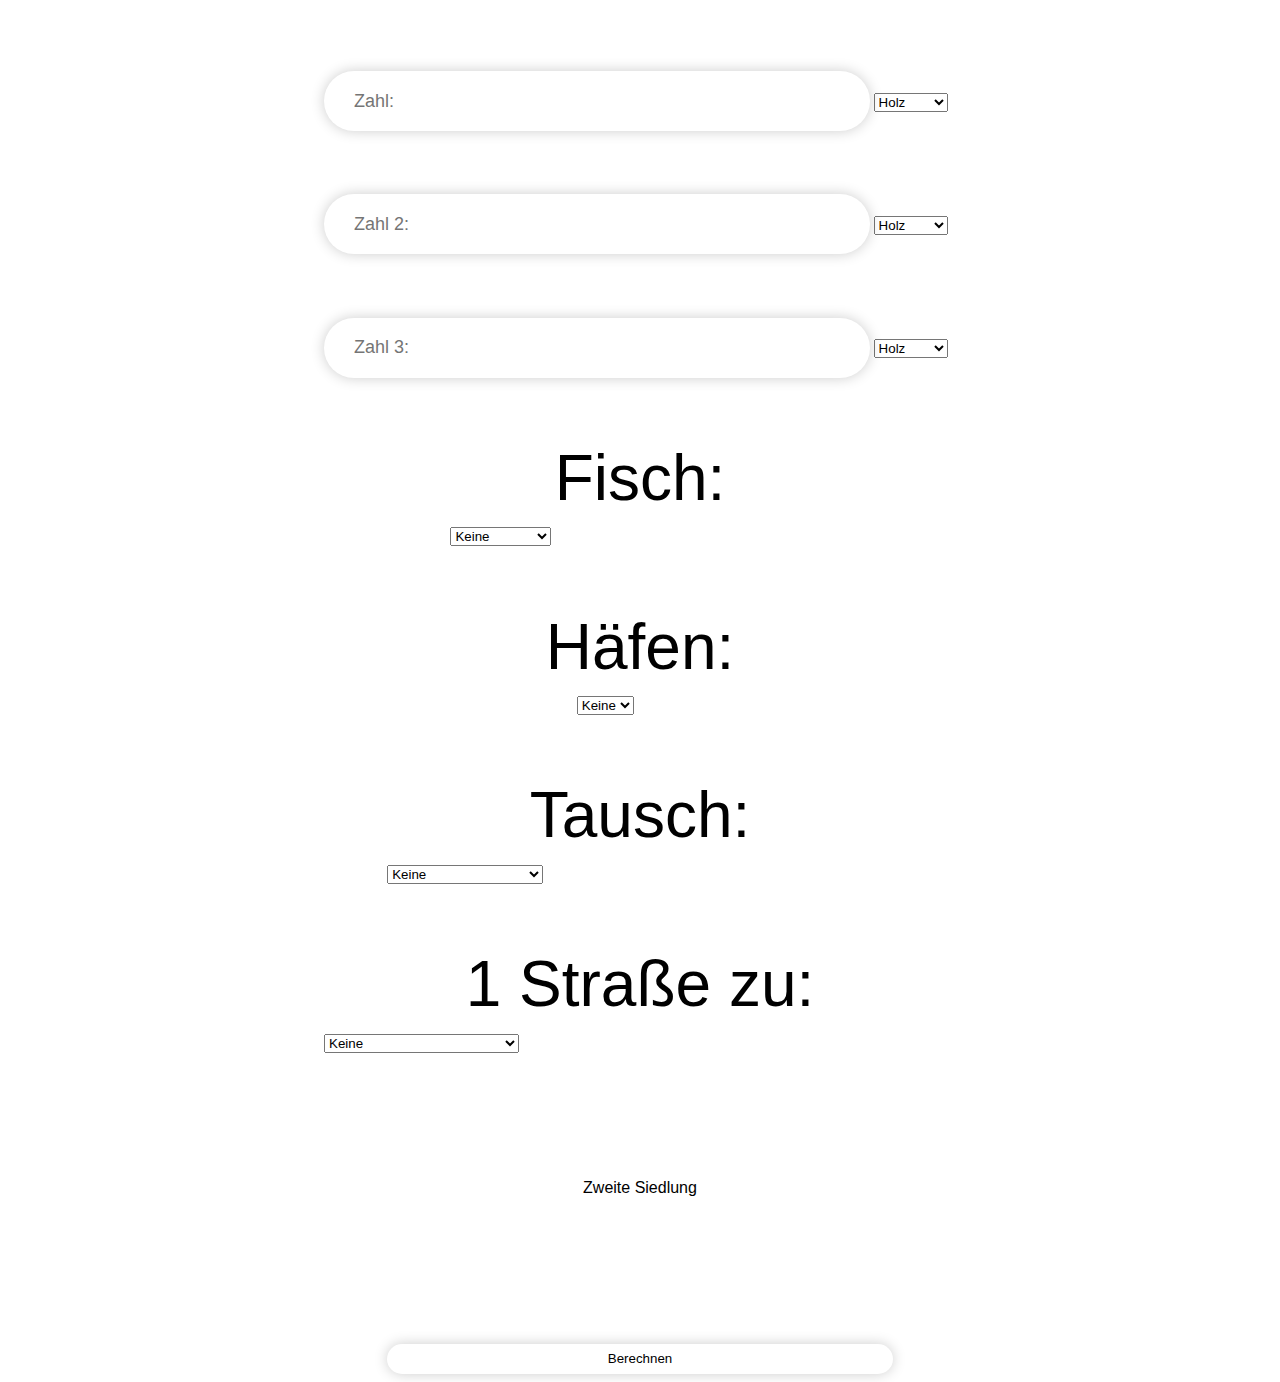
==== index.html @ 4ce2deca "neu" ====
<!DOCTYPE html>
<html>
    <head>
        <title>Title</title>
        <meta charset="utf-8">
        <meta name="viewport" content="width=device-width, initial-scale=1">
        <link rel="stylesheet" href="Calculator.css" />
		<script src="https://ajax.googleapis.com/ajax/libs/jquery/3.3.1/jquery.min.js"></script>
        <script src="Calculator.js"></script>
    </head>
    <body>
	
	<input class = "neu" placeholder = "Zahl:">
<select class="select">
	<option value="volvo">Holz</option>
    <option value="saab">Getreide</option>
    <option value="opel">Lehm</option>
    <option value="audi">Schaf</option>
    <option value="audi1">Stein</option>
</select>

<input class = "neu1" placeholder = "Zahl 2:">
	
	<select class = "select1">
  <option value="volvo">Holz</option>
  <option value="saab">Getreide</option>
  <option value="opel">Lehm</option>
  <option value="audi">Schaf</option>
  <option value="audi1">Stein</option>
</select>

<input class = "neu2" placeholder = "Zahl 3:">
	
	<select class = "select2">
  <option value="volvo">Holz</option>
  <option value="saab">Getreide</option>
  <option value="opel">Lehm</option>
  <option value="audi">Schaf</option>
  <option value="audi1">Stein</option>
</select>

<div style = "text-align: center; margin-top: 5%; font-family: arial; font-size: 5vw">Fisch:</div>
<select class = "select3" style = "margin-top: 1%; margin-left: 35%">
<option value="volvo">Keine</option>
  <option value="volvo1">8 oder 6</option>
  <option value="saab">5 oder 9</option>
  <option value="opel">10 oder 4</option>
  <option value="audi">Fisch in Mitte</option>
</select>

<div style = "text-align: center; margin-top: 5%; font-family: arial; font-size: 5vw">Häfen:</div>
<select class = "select4 "style = "margin-top: 1%; margin-left: 45%">
<option value="volvo">Keine</option>
  <option value="audi">1</option>
  <option value="saab">2</option>
  <option value="opel">3+</option>
  </select>

  <div style = "text-align: center; margin-top: 5%; font-family: arial; font-size: 5vw">Tausch:</div>
<select class = "select5 "style = "margin-top: 1%; margin-left: 30%">
<option value="volvo">Keine</option>
  <option value="volvo1">2/1 bei gutem Rohstoff</option>
  <option value="saab">3/1</option>
</select>

<div style = "text-align: center; margin-top: 5%; font-family: arial; font-size: 5vw">1 Straße zu:</div>
<select class = "select6" style = "margin-top: 1%; margin-left: 25%">
<option value="audi1">Keine</option>
<option value="audi2">Fisch in Mitte</option>
  <option value="audi3">Benötigter Rohstoff über 3/11</option>
  <option value="saab">Hafen</option>
  <option value="audi">2/1 bei gutem Rohstoff</option>
  <option value="audi4">3/1</option>
</select>

<div class = "neu3">	
	<input class = "neu4" placeholder = "Zahl:">
<select class="select7">
	<option value="volvo">Holz</option>
    <option value="saab">Getreide</option>
    <option value="opel">Lehm</option>
    <option value="audi">Schaf</option>
    <option value="audi1">Stein</option>
</select>

<input class = "neu5" placeholder = "Zahl 2:">
	
	<select class = "select8">
  <option value="volvo">Holz</option>
  <option value="saab">Getreide</option>
  <option value="opel">Lehm</option>
  <option value="audi">Schaf</option>
  <option value="audi1">Stein</option>
</select>

<input class = "neu6" placeholder = "Zahl 3:">
	
	<select class = "select9">
  <option value="volvo">Holz</option>
  <option value="saab">Getreide</option>
  <option value="opel">Lehm</option>
  <option value="audi">Schaf</option>
  <option value="audi1">Stein</option>
</select>

<div style = "text-align: center; margin-top: 5%; font-family: arial; font-size: 5vw">Fisch:</div>
<select class = "select10" style = "margin-top: 1%; margin-left: 35%">
<option value="volvo">Keine</option>
  <option value="volvo1">8 oder 6</option>
  <option value="saab">5 oder 9</option>
  <option value="opel">10 oder 4</option>
  <option value="audi">Fisch in Mitte</option>
</select>

<div style = "text-align: center; margin-top: 5%; font-family: arial; font-size: 5vw">Häfen:</div>
<select class = "select11 "style = "margin-top: 1%; margin-left: 45%">
<option value="volvo">Keine</option>
  <option value="audi">1</option>
  <option value="saab">2</option>
  <option value="opel">3+</option>
  </select>

  <div style = "text-align: center; margin-top: 5%; font-family: arial; font-size: 5vw">Tausch:</div>
<select class = "select12 "style = "margin-top: 1%; margin-left: 30%">
<option value="volvo">Keine</option>
  <option value="volvo1">2/1 bei gutem Rohstoff</option>
  <option value="saab">3/1</option>
</select>

<div style = "text-align: center; margin-top: 5%; font-family: arial; font-size: 5vw">1 Straße zu:</div>
<select class = "select13" style = "margin-top: 1%; margin-left: 25%">
<option value="audi1">Keine</option>
<option value="audi2">Fisch in Mitte</option>
  <option value="audi3">Benötigter Rohstoff über 3/11</option>
  <option value="saab">Hafen</option>
  <option value="audi">2/1 bei gutem Rohstoff</option>
  <option value="audi4">3/1</option>
</select>

</div>

<div class = "click" style = "margin-left: 20%; height: 20px; width: 60%; margin-top: 10%; outline: none; font-family: arial; text-align: center">Zweite Siedlung</div>

<br />

<button class = "button" style = "margin-left: 30%; height: 30px; width: 40%; margin-top: 10%; border: 0; border-radius: 20px; outline: none; background-color: white; box-shadow: 0 5px 18px 0 rgba(0, 0, 0, 0.1); box-shadow: 0 0 14px 0 rgba(0, 0, 0, 0.2)">Berechnen</button>

	<div class = "text"></div>
    </body>
</html>
---- Calculator.css ----
.neu, .neu1, .neu2, .neu4, .neu5, .neu6  {

  background-repeat: no-repeat;
  background-position: 94% 4px;
  -webkit-box-shadow: 0 5px 18px 0 rgba(0, 0, 0, 0.1);
  -moz-box-shadow: 0 5px 18px 0 rgba(0, 0, 0, 0.1);
  box-shadow: 0 5px 18px 0 rgba(0, 0, 0, 0.1);
  box-shadow: 0 0 14px 0 rgba(0, 0, 0, 0.2);
  padding: 15px 10px;
  position: relative;
  margin-left:  25%;
  outline: none;
  padding-left: 30px;
  background-size: 50px;
  width:  40%;
  height: 30px;
  margin-top: 5%;
  border-radius: 40px;
  background-color: #ffffff;
  color: #9b9b9b !important;
  font-size: 18px !important;
  border: none;
  -webkit-transition: width 0.5s ease-in-out;
  -moz-transition: width 0.5s ease-in-out;
  -o-transition: width 0.5s ease-in-out;
  transition: width 0.5s ease-in-out;


}

.neu3 {

display: none;
margin-top: 10%;

}
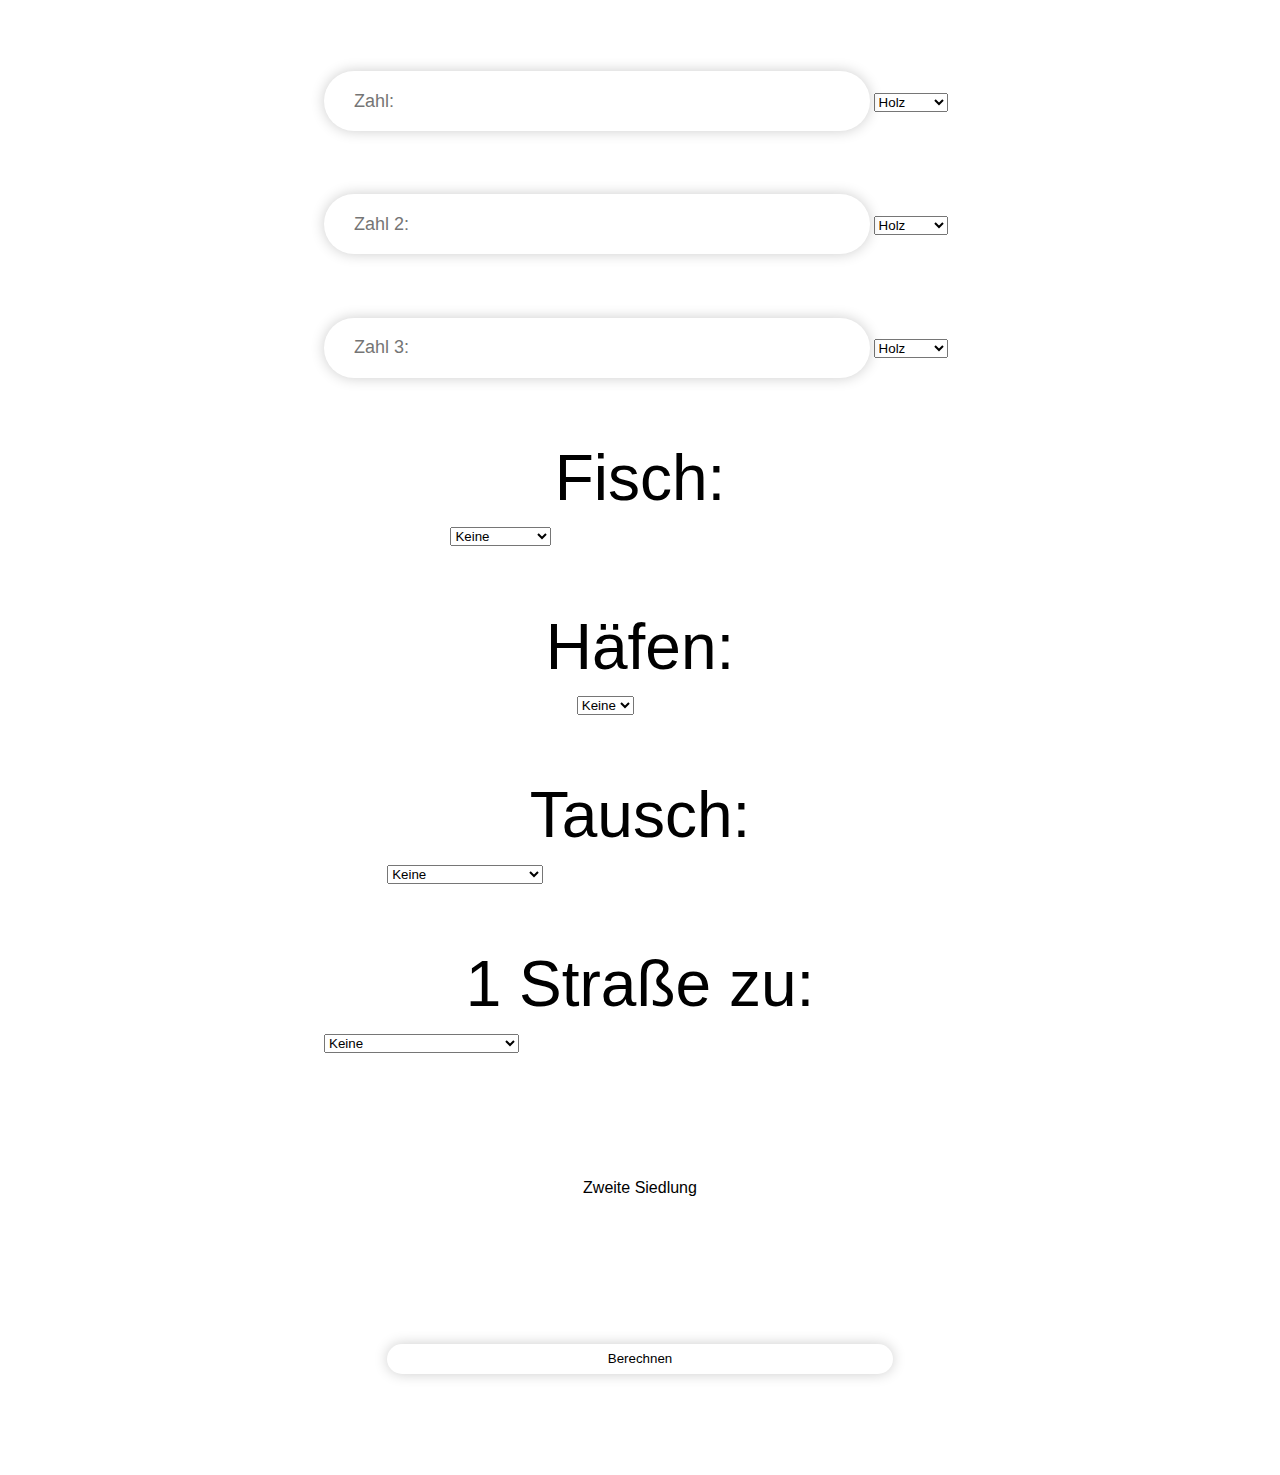
==== commit 8bf1b338: "neu" ====
--- a/index.html
+++ b/index.html
@@ -145,6 +145,6 @@
 
 <button class = "button" style = "margin-left: 30%; height: 30px; width: 40%; margin-top: 10%; border: 0; border-radius: 20px; outline: none; background-color: white; box-shadow: 0 5px 18px 0 rgba(0, 0, 0, 0.1); box-shadow: 0 0 14px 0 rgba(0, 0, 0, 0.2)">Berechnen</button>
 
-	<div class = "text"></div>
+	<div class = "text" style=" width: 100%; height: 30px; text-align: center; font-family: arial; font-size: 6vw; margin-top: 5%; color: red"></div>
     </body>
 </html>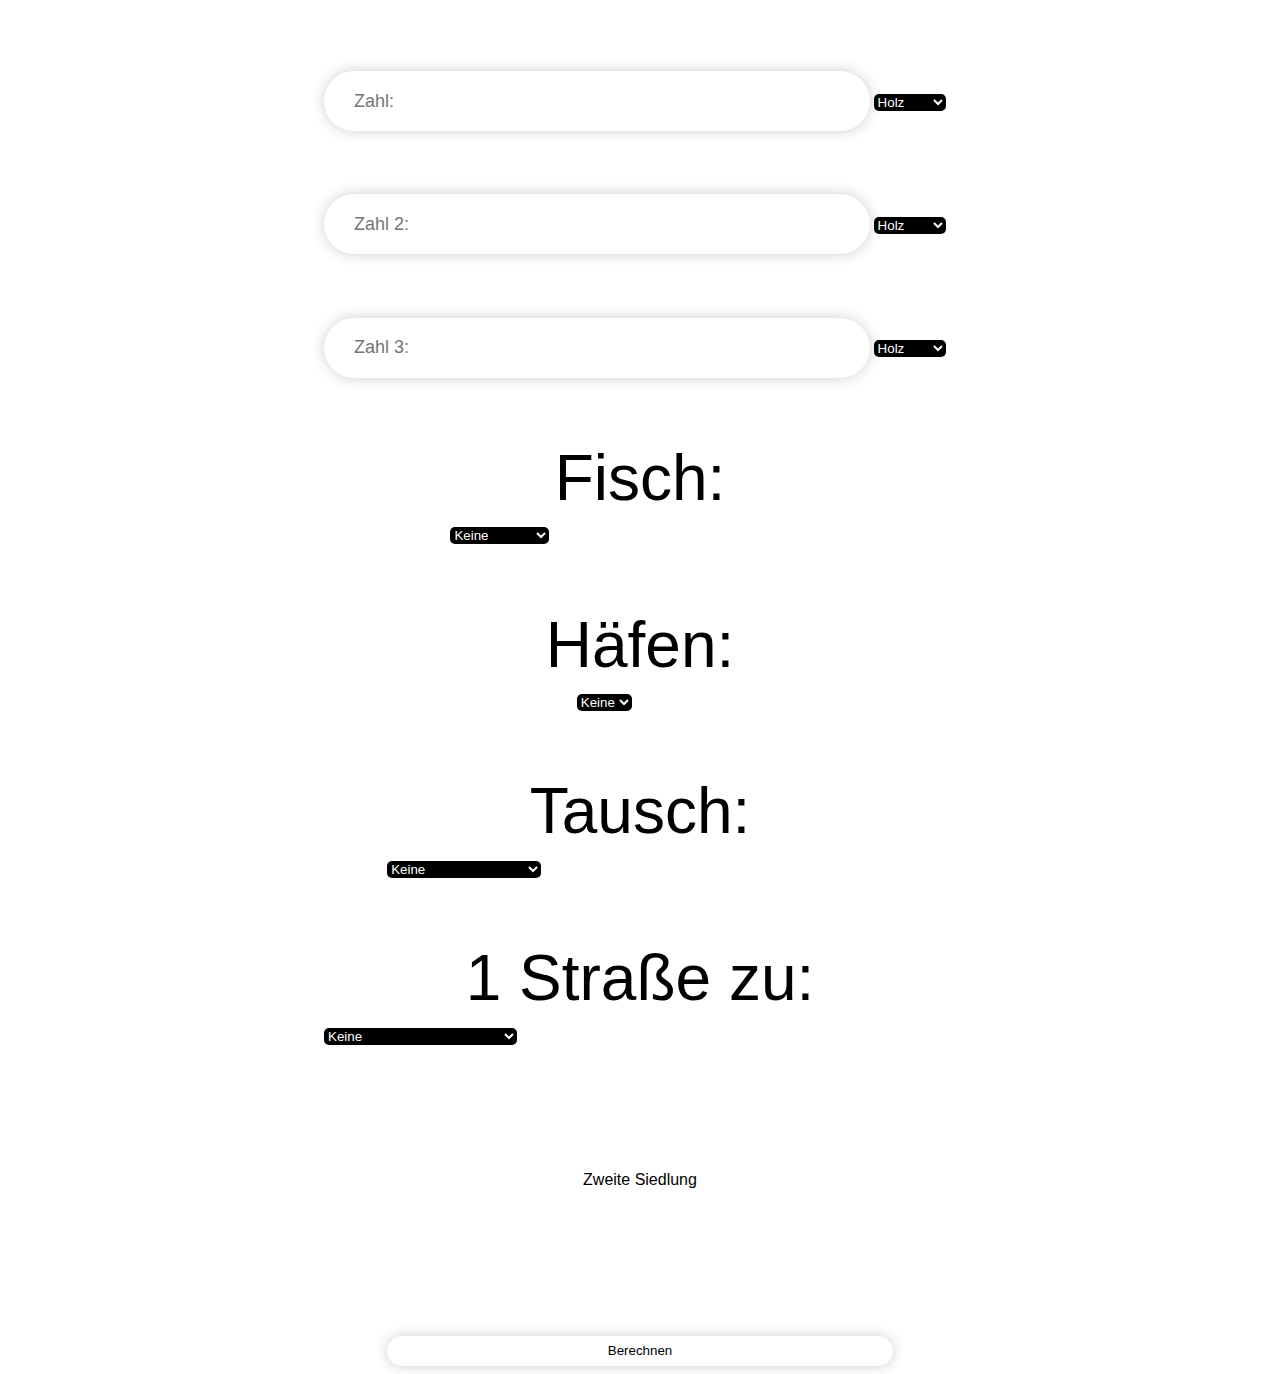
==== commit c09c086f: "neu" ====
--- a/index.html
+++ b/index.html
@@ -11,7 +11,7 @@
     <body>
 	
 	<input class = "neu" placeholder = "Zahl:">
-<select class="select">
+<select class="select" style="background-color: black; color: white; border: 0; border-radius: 5px">
 	<option value="volvo">Holz</option>
     <option value="saab">Getreide</option>
     <option value="opel">Lehm</option>
@@ -21,7 +21,7 @@
 
 <input class = "neu1" placeholder = "Zahl 2:">
 	
-	<select class = "select1">
+	<select class = "select1" style="background-color: black; color: white; border: 0; border-radius: 5px">
   <option value="volvo">Holz</option>
   <option value="saab">Getreide</option>
   <option value="opel">Lehm</option>
@@ -31,7 +31,7 @@
 
 <input class = "neu2" placeholder = "Zahl 3:">
 	
-	<select class = "select2">
+	<select class = "select2" style="background-color: black; color: white; border: 0; border-radius: 5px">
   <option value="volvo">Holz</option>
   <option value="saab">Getreide</option>
   <option value="opel">Lehm</option>
@@ -40,7 +40,7 @@
 </select>
 
 <div style = "text-align: center; margin-top: 5%; font-family: arial; font-size: 5vw">Fisch:</div>
-<select class = "select3" style = "margin-top: 1%; margin-left: 35%">
+<select class = "select3" style = "margin-top: 1%; margin-left: 35%; background-color: black; color: white; border: 0; border-radius: 5px">
 <option value="volvo">Keine</option>
   <option value="volvo1">8 oder 6</option>
   <option value="saab">5 oder 9</option>
@@ -49,7 +49,7 @@
 </select>
 
 <div style = "text-align: center; margin-top: 5%; font-family: arial; font-size: 5vw">Häfen:</div>
-<select class = "select4 "style = "margin-top: 1%; margin-left: 45%">
+<select class = "select4 "style = "margin-top: 1%; margin-left: 45%; background-color: black; color: white; border: 0; border-radius: 5px">
 <option value="volvo">Keine</option>
   <option value="audi">1</option>
   <option value="saab">2</option>
@@ -57,14 +57,14 @@
   </select>
 
   <div style = "text-align: center; margin-top: 5%; font-family: arial; font-size: 5vw">Tausch:</div>
-<select class = "select5 "style = "margin-top: 1%; margin-left: 30%">
+<select class = "select5 "style = "margin-top: 1%; margin-left: 30%; background-color: black; color: white; border: 0; border-radius: 5px">
 <option value="volvo">Keine</option>
   <option value="volvo1">2/1 bei gutem Rohstoff</option>
   <option value="saab">3/1</option>
 </select>
 
 <div style = "text-align: center; margin-top: 5%; font-family: arial; font-size: 5vw">1 Straße zu:</div>
-<select class = "select6" style = "margin-top: 1%; margin-left: 25%">
+<select class = "select6" style = "margin-top: 1%; margin-left: 25%; background-color: black; color: white; border: 0; border-radius: 5px">
 <option value="audi1">Keine</option>
 <option value="audi2">Fisch in Mitte</option>
   <option value="audi3">Benötigter Rohstoff über 3/11</option>
@@ -75,7 +75,7 @@
 
 <div class = "neu3">	
 	<input class = "neu4" placeholder = "Zahl:">
-<select class="select7">
+<select class="select7" style = "background-color: black; color: white; border: 0; border-radius: 5px">
 	<option value="volvo">Holz</option>
     <option value="saab">Getreide</option>
     <option value="opel">Lehm</option>
@@ -85,7 +85,7 @@
 
 <input class = "neu5" placeholder = "Zahl 2:">
 	
-	<select class = "select8">
+	<select class = "select8" style = "background-color: black; color: white; border: 0; border-radius: 5px">
   <option value="volvo">Holz</option>
   <option value="saab">Getreide</option>
   <option value="opel">Lehm</option>
@@ -95,7 +95,7 @@
 
 <input class = "neu6" placeholder = "Zahl 3:">
 	
-	<select class = "select9">
+	<select class = "select9" style = "background-color: black; color: white; border: 0; border-radius: 5px"> 
   <option value="volvo">Holz</option>
   <option value="saab">Getreide</option>
   <option value="opel">Lehm</option>
@@ -104,7 +104,7 @@
 </select>
 
 <div style = "text-align: center; margin-top: 5%; font-family: arial; font-size: 5vw">Fisch:</div>
-<select class = "select10" style = "margin-top: 1%; margin-left: 35%">
+<select class = "select10" style = "margin-top: 1%; margin-left: 35%; background-color: black; color: white; border: 0; border-radius: 5px">
 <option value="volvo">Keine</option>
   <option value="volvo1">8 oder 6</option>
   <option value="saab">5 oder 9</option>
@@ -113,7 +113,7 @@
 </select>
 
 <div style = "text-align: center; margin-top: 5%; font-family: arial; font-size: 5vw">Häfen:</div>
-<select class = "select11 "style = "margin-top: 1%; margin-left: 45%">
+<select class = "select11 "style = "margin-top: 1%; margin-left: 45%; background-color: black; color: white; border: 0; border-radius: 5px">
 <option value="volvo">Keine</option>
   <option value="audi">1</option>
   <option value="saab">2</option>
@@ -121,14 +121,14 @@
   </select>
 
   <div style = "text-align: center; margin-top: 5%; font-family: arial; font-size: 5vw">Tausch:</div>
-<select class = "select12 "style = "margin-top: 1%; margin-left: 30%">
+<select class = "select12 "style = "margin-top: 1%; margin-left: 30%; background-color: black; color: white; border: 0; border-radius: 5px">
 <option value="volvo">Keine</option>
   <option value="volvo1">2/1 bei gutem Rohstoff</option>
   <option value="saab">3/1</option>
 </select>
 
 <div style = "text-align: center; margin-top: 5%; font-family: arial; font-size: 5vw">1 Straße zu:</div>
-<select class = "select13" style = "margin-top: 1%; margin-left: 25%">
+<select class = "select13" style = "margin-top: 1%; margin-left: 25%; background-color: black; color: white; border: 0; border-radius: 5px">
 <option value="audi1">Keine</option>
 <option value="audi2">Fisch in Mitte</option>
   <option value="audi3">Benötigter Rohstoff über 3/11</option>
@@ -145,6 +145,6 @@
 
 <button class = "button" style = "margin-left: 30%; height: 30px; width: 40%; margin-top: 10%; border: 0; border-radius: 20px; outline: none; background-color: white; box-shadow: 0 5px 18px 0 rgba(0, 0, 0, 0.1); box-shadow: 0 0 14px 0 rgba(0, 0, 0, 0.2)">Berechnen</button>
 
-	<div class = "text" style=" width: 100%; height: 30px; text-align: center; font-family: arial; font-size: 6vw; margin-top: 5%; color: red"></div>
+	<div class = "text"></div>
     </body>
 </html>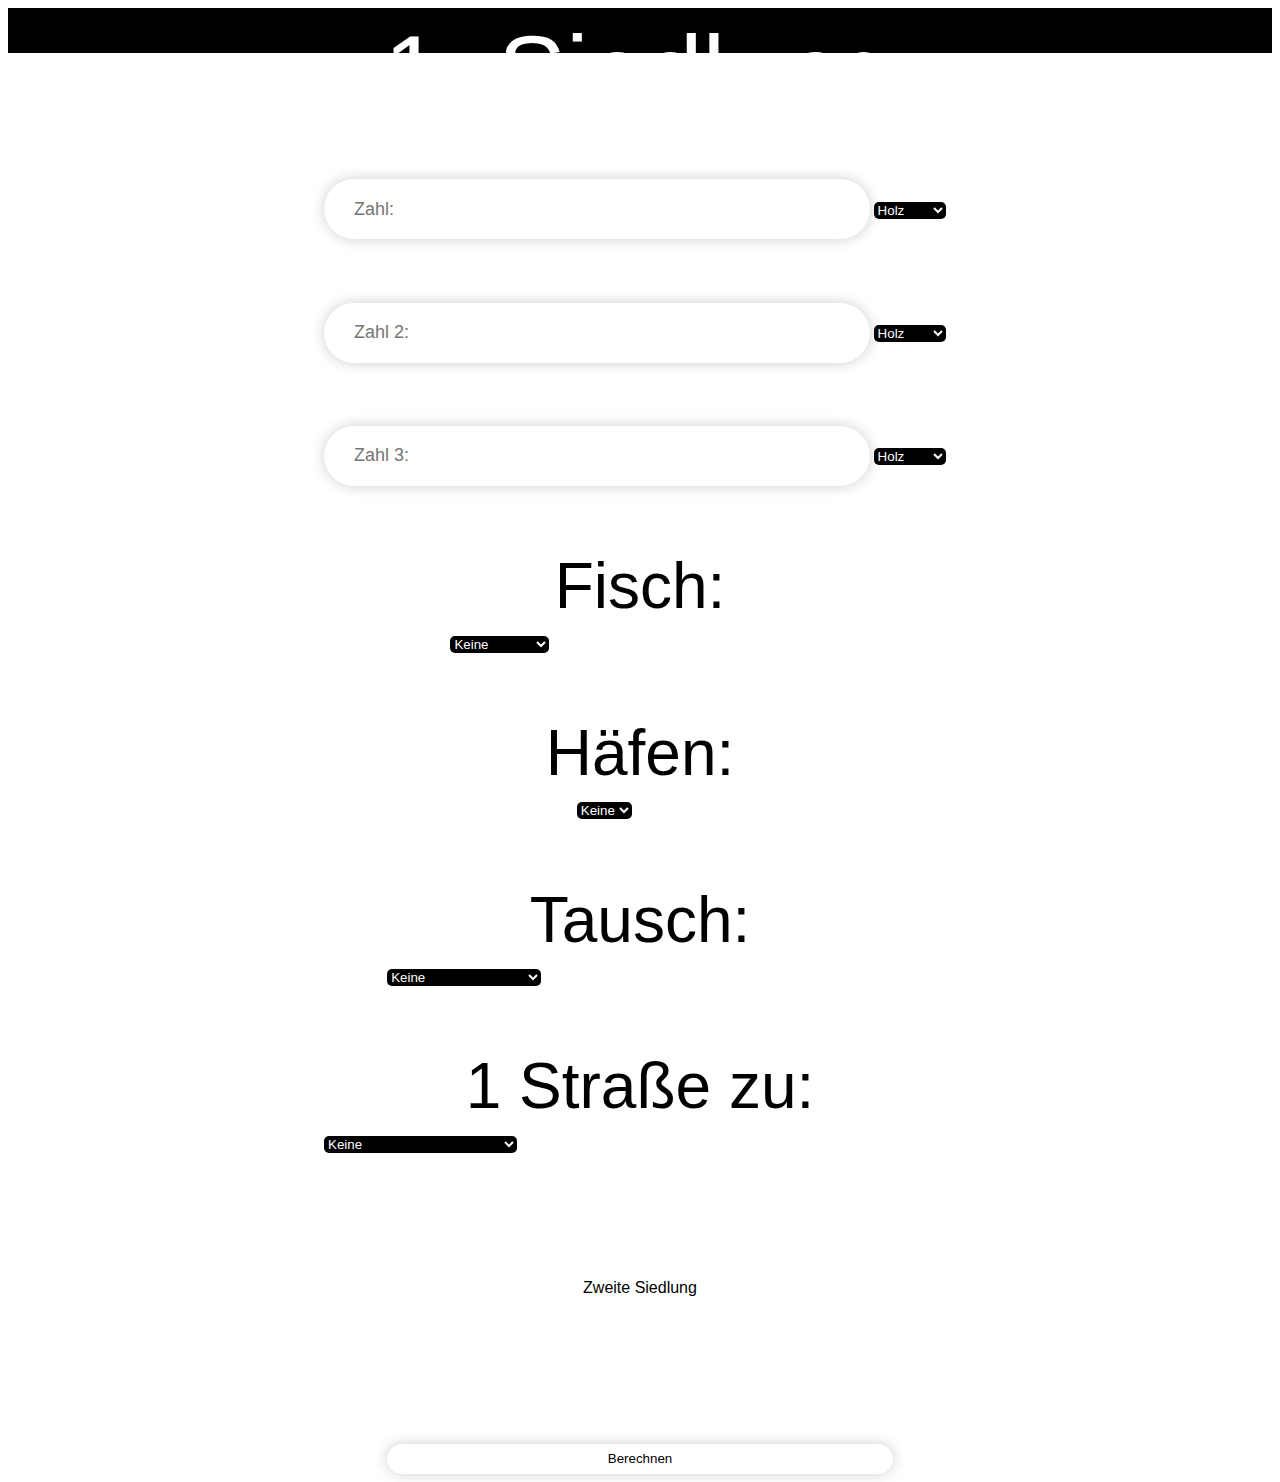
==== commit c49701c0: "neu" ====
--- a/index.html
+++ b/index.html
@@ -10,6 +10,7 @@
     </head>
     <body>
 	
+	<div style = "font-family: arial; width: 100%; height: 40px; font-size: 8vw; text-align: center; margin-bottom: 5%; background-color: black; color: white; padding-top: 5px">1. Siedlung</div>
 	<input class = "neu" placeholder = "Zahl:">
 <select class="select" style="background-color: black; color: white; border: 0; border-radius: 5px">
 	<option value="volvo">Holz</option>
@@ -74,6 +75,9 @@
 </select>
 
 <div class = "neu3">	
+
+<div style = "font-family: arial; width: 100%; height: 40px; font-size: 8vw; text-align: center; margin-top: 15%; margin-bottom: 5%; background-color: black; color: white; padding-top: 5px">2. Siedlung</div>
+
 	<input class = "neu4" placeholder = "Zahl:">
 <select class="select7" style = "background-color: black; color: white; border: 0; border-radius: 5px">
 	<option value="volvo">Holz</option>
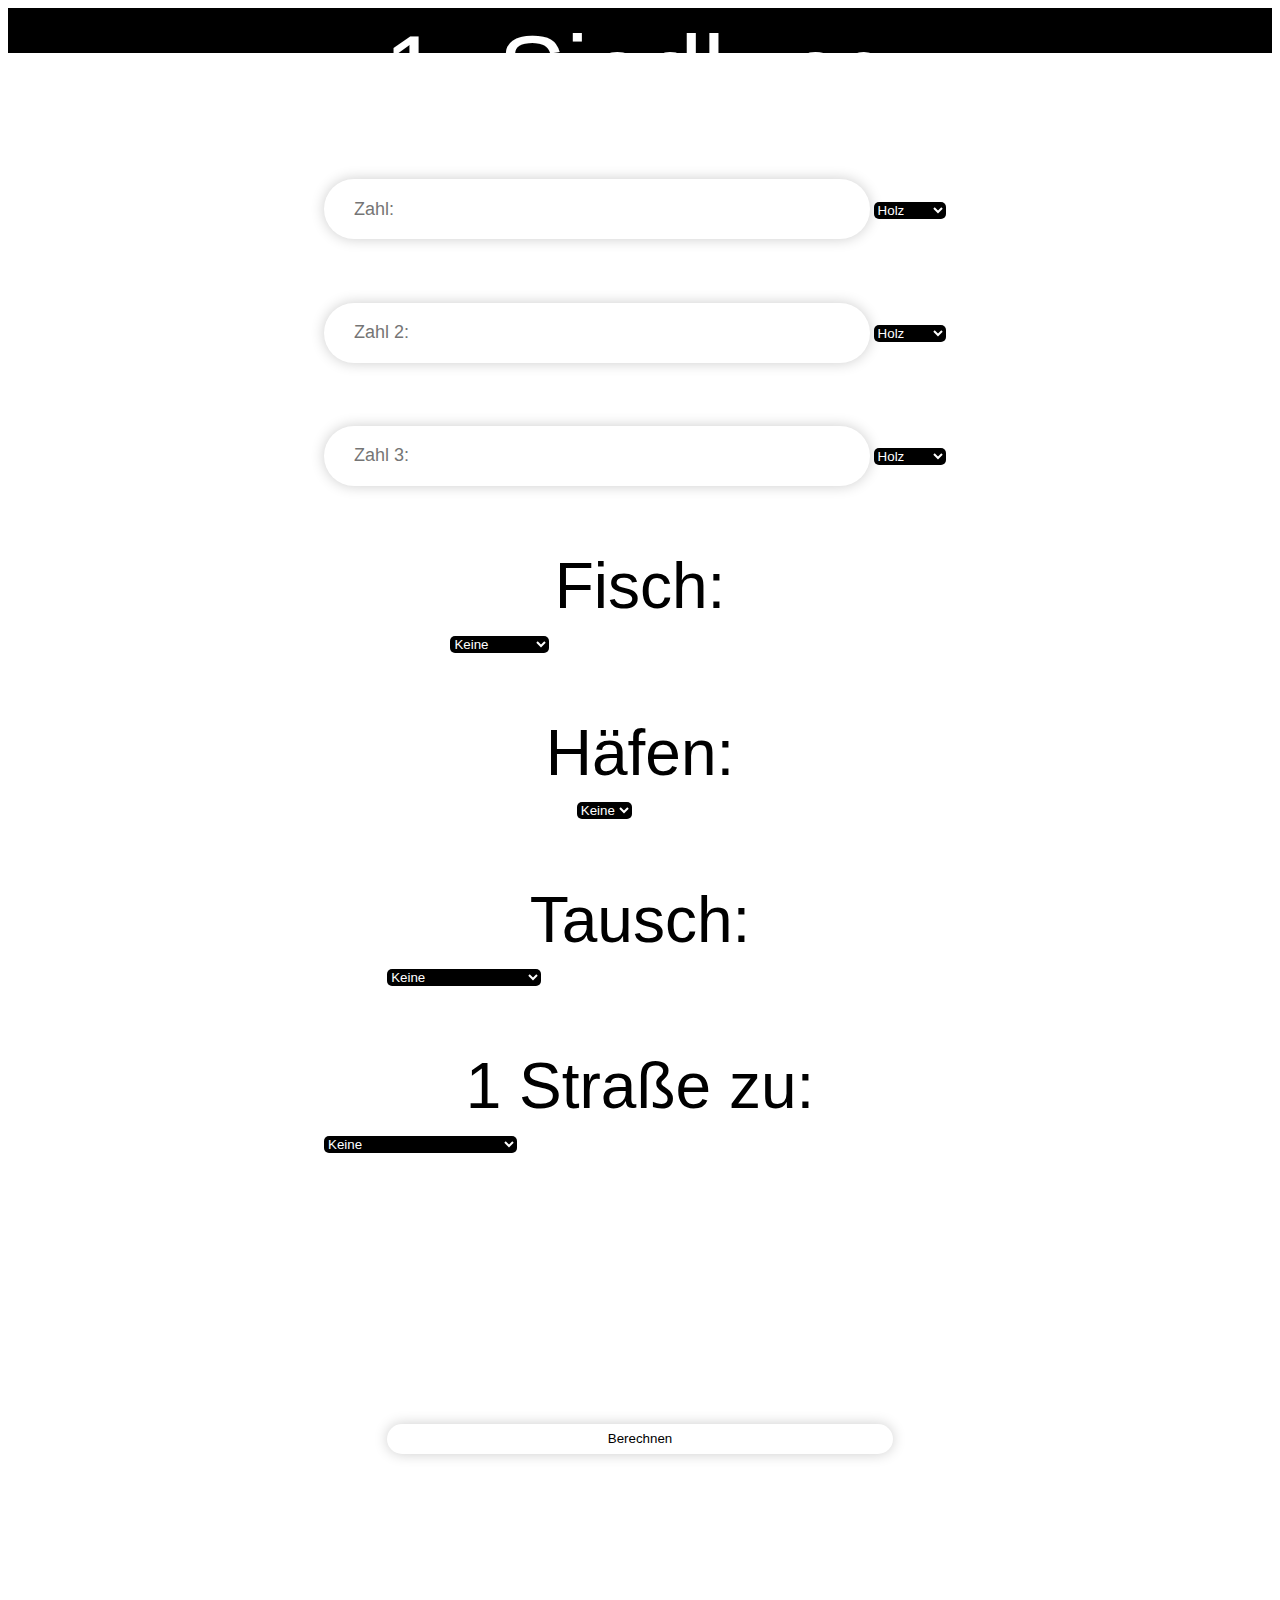
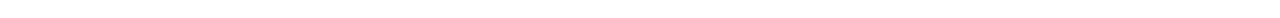
==== commit 4b2667d5: "neu" ====
--- a/index.html
+++ b/index.html
@@ -5,6 +5,7 @@
         <meta charset="utf-8">
         <meta name="viewport" content="width=device-width, initial-scale=1">
         <link rel="stylesheet" href="Calculator.css" />
+		<link rel="stylesheet" href="https://use.fontawesome.com/releases/v5.1.0/css/all.css" integrity="sha384-lKuwvrZot6UHsBSfcMvOkWwlCMgc0TaWr+30HWe3a4ltaBwTZhyTEggF5tJv8tbt" crossorigin="anonymous">
 		<script src="https://ajax.googleapis.com/ajax/libs/jquery/3.3.1/jquery.min.js"></script>
         <script src="Calculator.js"></script>
     </head>
@@ -143,12 +144,13 @@
 
 </div>
 
-<div class = "click" style = "margin-left: 20%; height: 20px; width: 60%; margin-top: 10%; outline: none; font-family: arial; text-align: center">Zweite Siedlung</div>
+<div class = "click" style = "width: 100%; margin-top: 10%; text-align: center"><i class="fas fa-chevron-down"></i></div>
+<div class = "click" style = "width: 100%; margin-top: 10%; text-align: center; display: none"><i class="fas fa-chevron-up"></i></div>
 
 <br />
 
 <button class = "button" style = "margin-left: 30%; height: 30px; width: 40%; margin-top: 10%; border: 0; border-radius: 20px; outline: none; background-color: white; box-shadow: 0 5px 18px 0 rgba(0, 0, 0, 0.1); box-shadow: 0 0 14px 0 rgba(0, 0, 0, 0.2)">Berechnen</button>
 
-	<div class = "text"></div>
+	<div class = "text" style="width: 100%; height: 30px; margin-top: 10%; color: red; font-family: arial; font-size: 6vw; text-align: center"></div>
     </body>
 </html>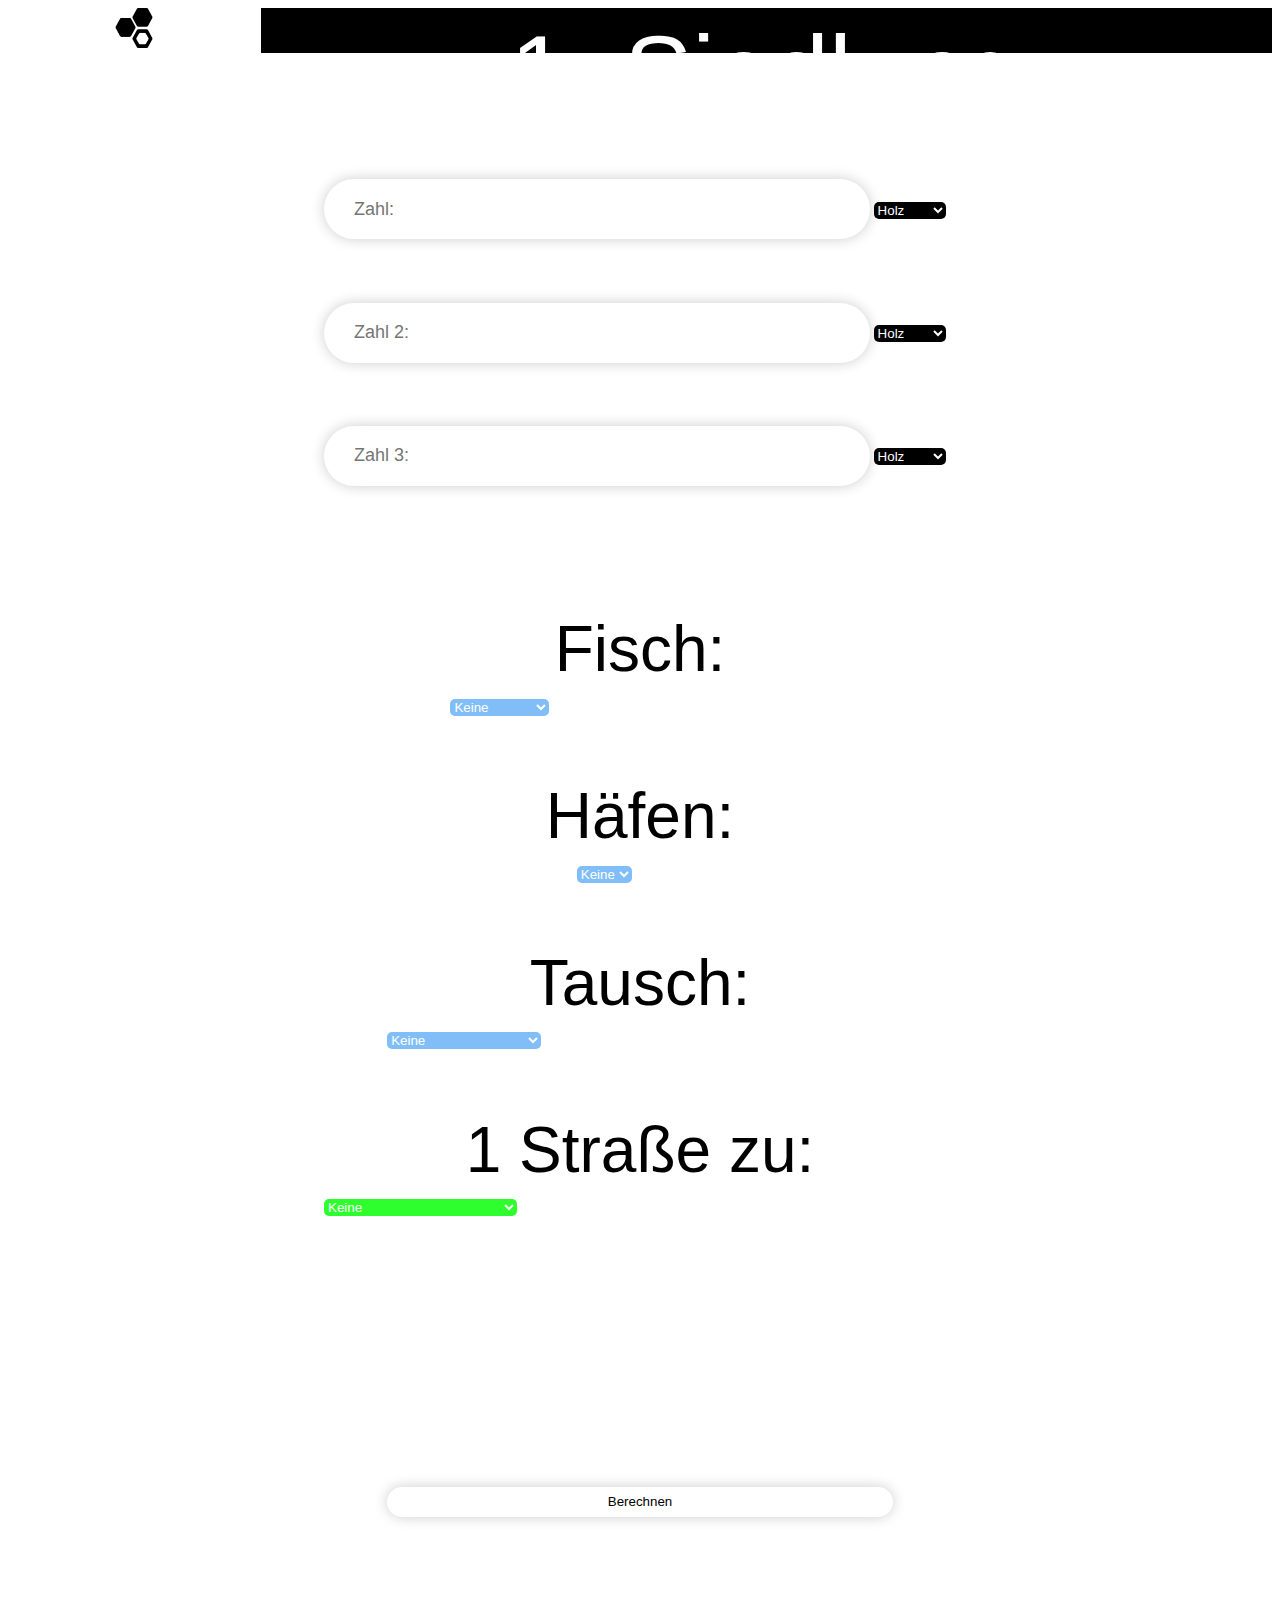
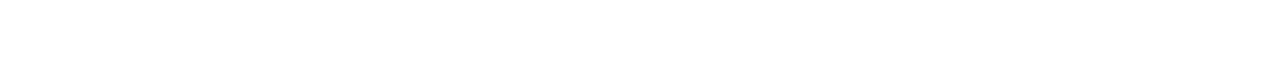
==== commit 2c803456: "neu" ====
--- a/index.html
+++ b/index.html
@@ -1,7 +1,7 @@
 <!DOCTYPE html>
 <html>
     <head>
-        <title>Title</title>
+        <title>BG Calculator</title>
         <meta charset="utf-8">
         <meta name="viewport" content="width=device-width, initial-scale=1">
         <link rel="stylesheet" href="Calculator.css" />
@@ -11,7 +11,7 @@
     </head>
     <body>
 	
-	<div style = "font-family: arial; width: 100%; height: 40px; font-size: 8vw; text-align: center; margin-bottom: 5%; background-color: black; color: white; padding-top: 5px">1. Siedlung</div>
+	<div class = "logo" style = "margin-top: 0%"></div><div style = "font-family: arial; width: 80%; height: 40px; font-size: 8vw; text-align: center; float: right; margin-bottom: 5%; background-color: black; color: white; padding-top: 5px">1. Siedlung</div>
 	<input class = "neu" placeholder = "Zahl:">
 <select class="select" style="background-color: black; color: white; border: 0; border-radius: 5px">
 	<option value="volvo">Holz</option>
@@ -41,8 +41,8 @@
   <option value="audi1">Stein</option>
 </select>
 
-<div style = "text-align: center; margin-top: 5%; font-family: arial; font-size: 5vw">Fisch:</div>
-<select class = "select3" style = "margin-top: 1%; margin-left: 35%; background-color: black; color: white; border: 0; border-radius: 5px">
+<div style = "text-align: center; margin-top: 10%; font-family: arial; font-size: 5vw">Fisch:</div>
+<select class = "select3" style = "margin-top: 1%; margin-left: 35%; background-color: #81BEF7; color: white; border: 0; border-radius: 5px">
 <option value="volvo">Keine</option>
   <option value="volvo1">8 oder 6</option>
   <option value="saab">5 oder 9</option>
@@ -51,7 +51,7 @@
 </select>
 
 <div style = "text-align: center; margin-top: 5%; font-family: arial; font-size: 5vw">Häfen:</div>
-<select class = "select4 "style = "margin-top: 1%; margin-left: 45%; background-color: black; color: white; border: 0; border-radius: 5px">
+<select class = "select4 "style = "margin-top: 1%; margin-left: 45%; background-color: #81BEF7; color: white; border: 0; border-radius: 5px">
 <option value="volvo">Keine</option>
   <option value="audi">1</option>
   <option value="saab">2</option>
@@ -59,14 +59,14 @@
   </select>
 
   <div style = "text-align: center; margin-top: 5%; font-family: arial; font-size: 5vw">Tausch:</div>
-<select class = "select5 "style = "margin-top: 1%; margin-left: 30%; background-color: black; color: white; border: 0; border-radius: 5px">
+<select class = "select5 "style = "margin-top: 1%; margin-left: 30%; background-color: #81BEF7; color: white; border: 0; border-radius: 5px">
 <option value="volvo">Keine</option>
   <option value="volvo1">2/1 bei gutem Rohstoff</option>
   <option value="saab">3/1</option>
 </select>
 
 <div style = "text-align: center; margin-top: 5%; font-family: arial; font-size: 5vw">1 Straße zu:</div>
-<select class = "select6" style = "margin-top: 1%; margin-left: 25%; background-color: black; color: white; border: 0; border-radius: 5px">
+<select class = "select6" style = "margin-top: 1%; margin-left: 25%; background-color: #2EFE2E; color: white; border: 0; border-radius: 5px">
 <option value="audi1">Keine</option>
 <option value="audi2">Fisch in Mitte</option>
   <option value="audi3">Benötigter Rohstoff über 3/11</option>
@@ -77,7 +77,7 @@
 
 <div class = "neu3">	
 
-<div style = "font-family: arial; width: 100%; height: 40px; font-size: 8vw; text-align: center; margin-top: 15%; margin-bottom: 5%; background-color: black; color: white; padding-top: 5px">2. Siedlung</div>
+<div class = "logo"></div><div style = "font-family: arial; width: 80%; height: 40px; font-size: 8vw; text-align: center; margin-top: 10%; float: right; margin-bottom: 5%; background-color: black; color: white; padding-top: 5px">2. Siedlung</div>
 
 	<input class = "neu4" placeholder = "Zahl:">
 <select class="select7" style = "background-color: black; color: white; border: 0; border-radius: 5px">
@@ -108,8 +108,8 @@
   <option value="audi1">Stein</option>
 </select>
 
-<div style = "text-align: center; margin-top: 5%; font-family: arial; font-size: 5vw">Fisch:</div>
-<select class = "select10" style = "margin-top: 1%; margin-left: 35%; background-color: black; color: white; border: 0; border-radius: 5px">
+<div style = "text-align: center; margin-top: 10%; font-family: arial; font-size: 5vw">Fisch:</div>
+<select class = "select10" style = "margin-top: 1%; margin-left: 35%; background-color: #81BEF7; color: white; border: 0; border-radius: 5px">
 <option value="volvo">Keine</option>
   <option value="volvo1">8 oder 6</option>
   <option value="saab">5 oder 9</option>
@@ -118,7 +118,7 @@
 </select>
 
 <div style = "text-align: center; margin-top: 5%; font-family: arial; font-size: 5vw">Häfen:</div>
-<select class = "select11 "style = "margin-top: 1%; margin-left: 45%; background-color: black; color: white; border: 0; border-radius: 5px">
+<select class = "select11 "style = "margin-top: 1%; margin-left: 45%; background-color: #81BEF7; color: white; border: 0; border-radius: 5px">
 <option value="volvo">Keine</option>
   <option value="audi">1</option>
   <option value="saab">2</option>
@@ -126,14 +126,14 @@
   </select>
 
   <div style = "text-align: center; margin-top: 5%; font-family: arial; font-size: 5vw">Tausch:</div>
-<select class = "select12 "style = "margin-top: 1%; margin-left: 30%; background-color: black; color: white; border: 0; border-radius: 5px">
+<select class = "select12 "style = "margin-top: 1%; margin-left: 30%; background-color: #81BEF7; color: white; border: 0; border-radius: 5px">
 <option value="volvo">Keine</option>
   <option value="volvo1">2/1 bei gutem Rohstoff</option>
   <option value="saab">3/1</option>
 </select>
 
 <div style = "text-align: center; margin-top: 5%; font-family: arial; font-size: 5vw">1 Straße zu:</div>
-<select class = "select13" style = "margin-top: 1%; margin-left: 25%; background-color: black; color: white; border: 0; border-radius: 5px">
+<select class = "select13" style = "margin-top: 1%; margin-left: 25%; background-color: #2EFE2E; color: white; border: 0; border-radius: 5px">
 <option value="audi1">Keine</option>
 <option value="audi2">Fisch in Mitte</option>
   <option value="audi3">Benötigter Rohstoff über 3/11</option>
@@ -141,6 +141,15 @@
   <option value="audi">2/1 bei gutem Rohstoff</option>
   <option value="audi4">3/1</option>
 </select>
+
+<div style = "text-align: center; margin-top: 5%; font-family: arial; font-size: 5vw">Verschiedene Rohstoffe:</div>
+<select class = "select14" style = "margin-top: 1%; margin-left: 45%; background-color: #61380B; color: white; border: 0; border-radius: 5px">
+<option value="audi">4</option>
+<option value="audi1">3</option>
+  <option value="audi2">2</option>
+  <option value="audi3">1</option>
+  <option value="audi4">5</option>
+  </select>
 
 </div>
 
--- a/Calculator.css
+++ b/Calculator.css
@@ -33,4 +33,16 @@
 display: none;
 margin-top: 10%;
 
-}+}
+
+.logo {
+float: left;
+background-size: contain;
+background-position: center;
+background-repeat: no-repeat;
+background-image: url("hexagons.jpg");
+width: 20%;
+height: 40px;
+margin-top: 10%;
+
+}
